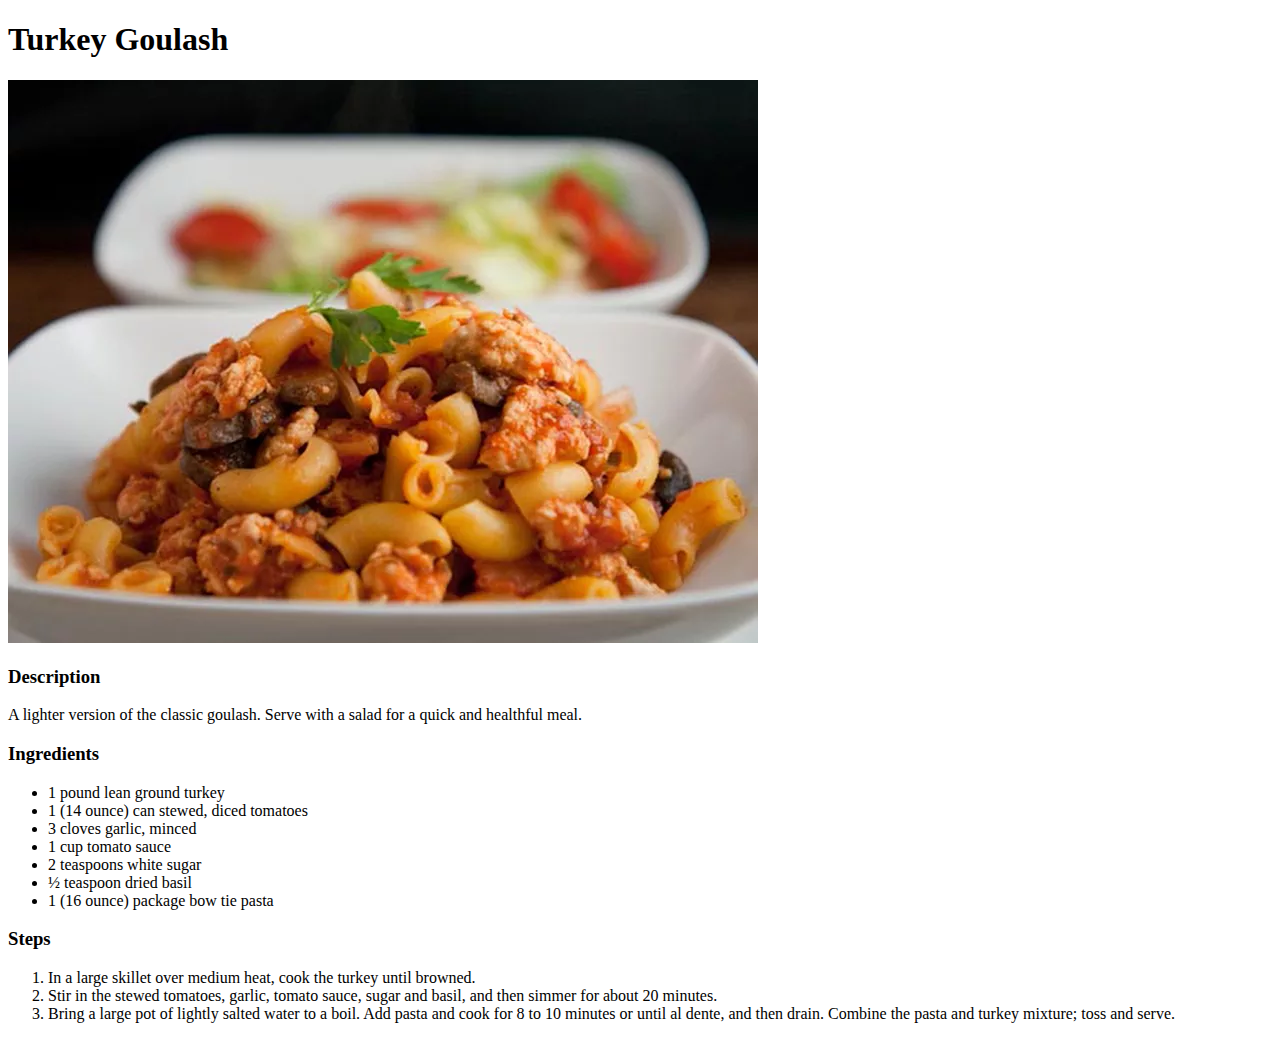
==== recipes/goulash.html @ ea4036fe "Update page title" ====
<!DOCTYPE html>
<html lang="en">

<head>
    <meta charset="UTF-8">
    <meta name="viewport" content="width=device-width, initial-scale=1.0">
    <title>Recipe | Turkey Goulash</title>
</head>

<body>
    <h1>Turkey Goulash</h1>
    <img src="/images/goulash.webp" alt="Turkey Goulash served">
    <h3>Description</h3>
    <p>
        A lighter version of the classic goulash. Serve with a salad for a quick and healthful meal.
    </p>

    <h3>Ingredients</h3>
    <ul>
        <li>1 pound lean ground turkey</li>
        <li>1 (14 ounce) can stewed, diced tomatoes</li>
        <li>3 cloves garlic, minced</li>
        <li>1 cup tomato sauce</li>
        <li>2 teaspoons white sugar</li>
        <li>½ teaspoon dried basil</li>
        <li>1 (16 ounce) package bow tie pasta</li>
    </ul>

    <h3>Steps</h3>
    <ol>
        <li>In a large skillet over medium heat, cook the turkey until browned.</li>
        <li>Stir in the stewed tomatoes, garlic, tomato sauce, sugar and basil, and then simmer for about 20 minutes.
        </li>
        <li>Bring a large pot of lightly salted water to a boil. Add pasta and cook for 8 to 10 minutes or until al
            dente, and then drain. Combine the pasta and turkey mixture; toss and serve.</li>
    </ol>
</body>

</html>
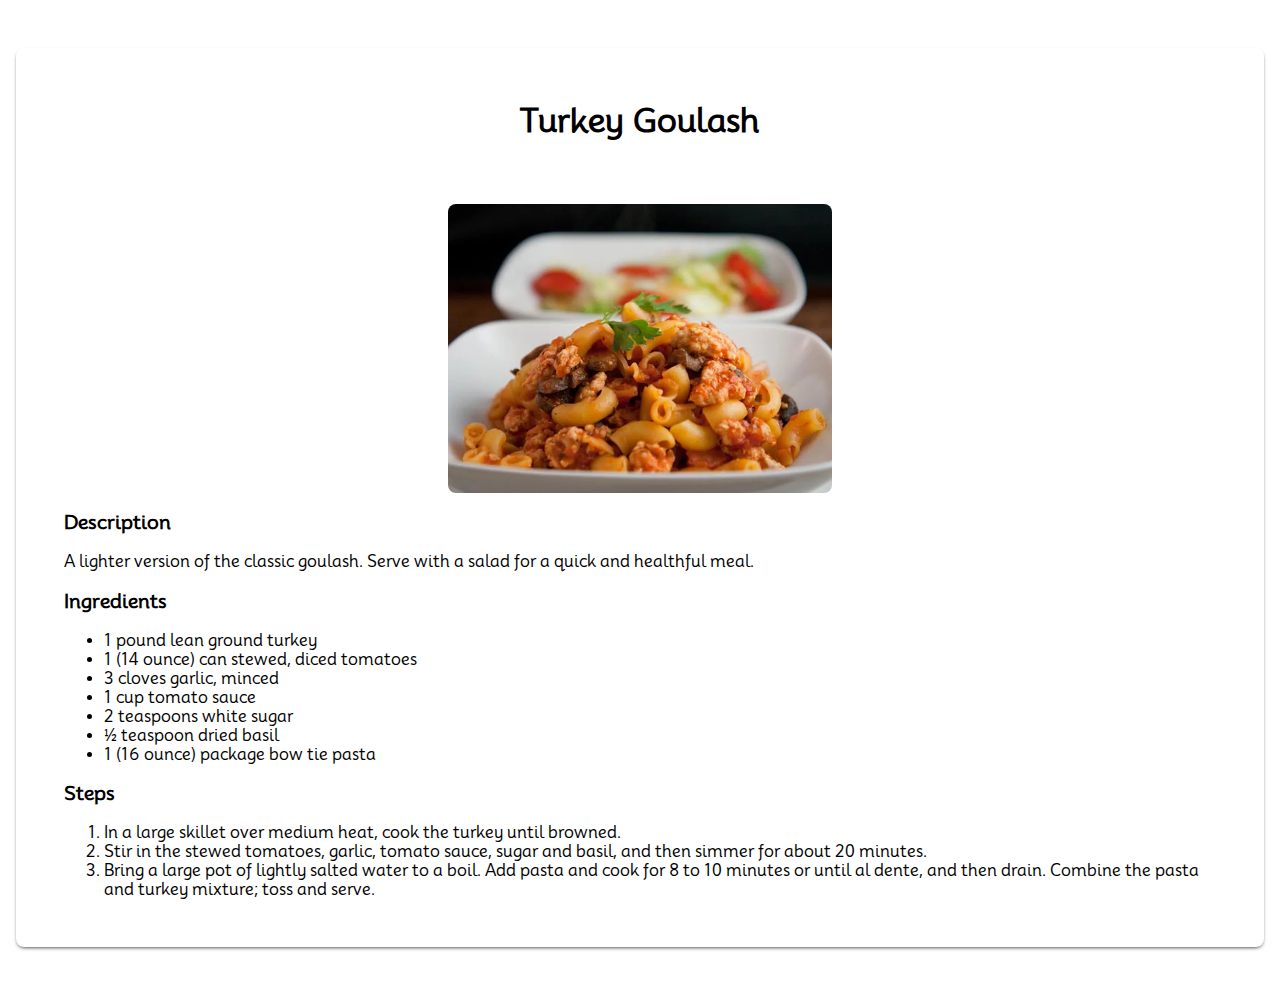
==== commit 4014d499: "Add styling and update HTML pages" ====
--- a/recipes/goulash.html
+++ b/recipes/goulash.html
@@ -5,11 +5,15 @@
     <meta charset="UTF-8">
     <meta name="viewport" content="width=device-width, initial-scale=1.0">
     <title>Recipe | Turkey Goulash</title>
+
+    <link rel="stylesheet" href="../style.css">
 </head>
 
 <body>
+    <div id="recipe" class="card">
+        <div class="card-body">
     <h1>Turkey Goulash</h1>
-    <img src="/images/goulash.webp" alt="Turkey Goulash served">
+    <img src="../images/goulash.webp" alt="Turkey Goulash served">
     <h3>Description</h3>
     <p>
         A lighter version of the classic goulash. Serve with a salad for a quick and healthful meal.
@@ -34,6 +38,8 @@
         <li>Bring a large pot of lightly salted water to a boil. Add pasta and cook for 8 to 10 minutes or until al
             dente, and then drain. Combine the pasta and turkey mixture; toss and serve.</li>
     </ol>
+    </div>
+    </div>
 </body>
 
 </html>--- a/style.css
+++ b/style.css
@@ -0,0 +1,63 @@
+@import url('https://fonts.googleapis.com/css2?family=Mooli&display=swap');
+
+* {
+    font-family: 'Mooli', sans-serif;
+    box-sizing: border-box;
+}
+
+.card {
+    box-shadow: 0px 2px 4px -2px black;
+    border-radius: 0.5em;
+}
+
+.card-body {
+    padding: 2em 3em;
+}
+
+#index {
+    max-width: 48em;
+    margin: auto;
+    text-align: center;
+    padding-top: 6em;
+}
+
+#index img {
+    margin: auto;
+}
+
+#index ul {
+    list-style: none;
+    max-width: 20em;
+    margin: auto;
+
+    padding: 0;
+}
+
+#index li {
+    padding: .75em 0;
+}
+
+#index li:not(:last-child) {
+    border-bottom: .5px solid #616161
+}
+
+#index a {
+    text-decoration-line: none;
+}
+
+#recipe {
+    max-width: 78em;
+    margin: 3em auto;
+}
+
+#recipe h1 {
+    text-align: center;
+    margin-bottom: 2em;
+}
+
+#recipe img {
+    display: block;
+    margin: auto;
+    max-width: 24em;
+    border-radius: 0.5em;
+}